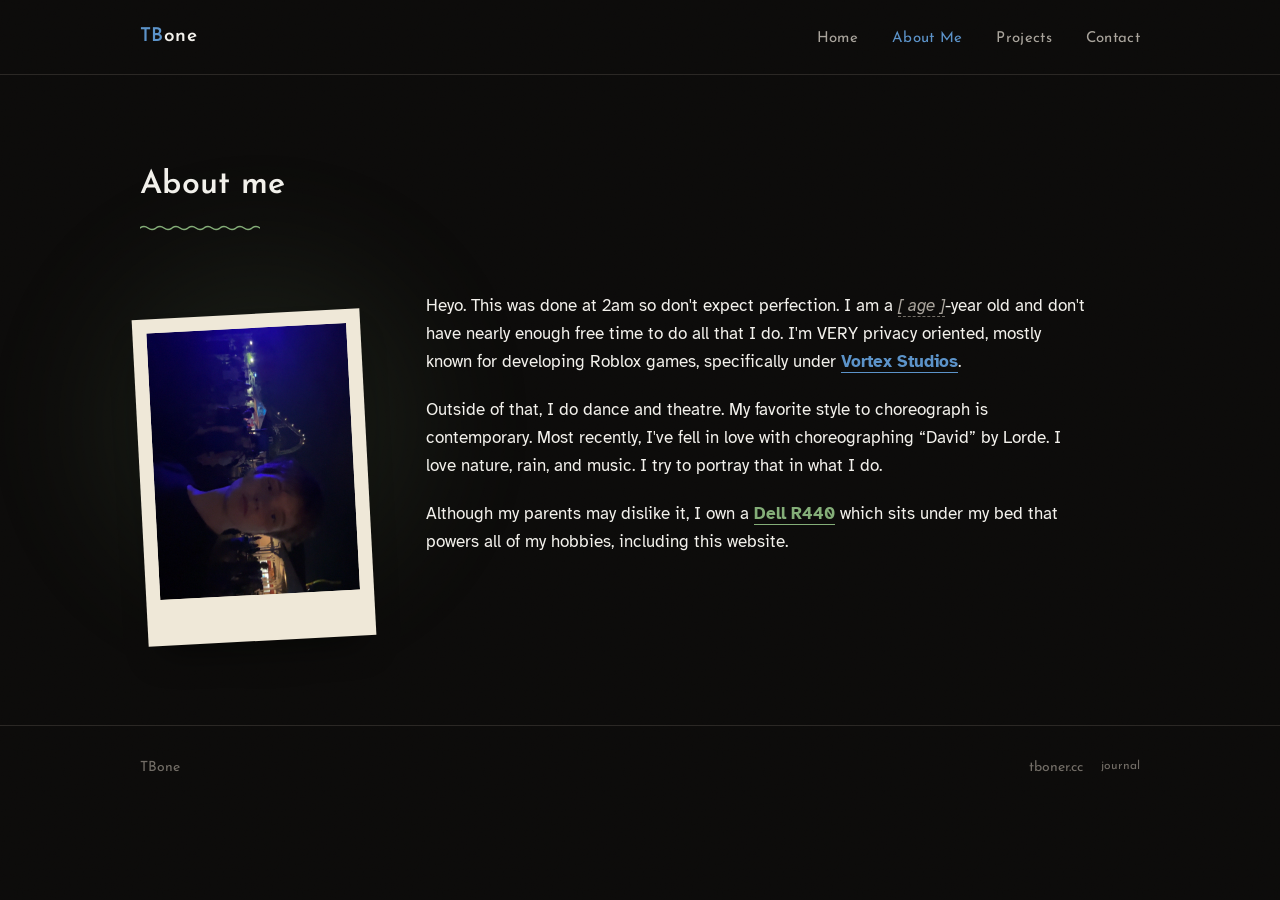
==== about-me.html @ 958e3262 "Add R440 video block, real project photos, fix filename mismatches - R440's first photo slot is now " ====
<!DOCTYPE html>
<html lang="en">
<head>
<meta charset="UTF-8">
<meta name="viewport" content="width=device-width, initial-scale=1.0">
<title>TBone</title>
<link rel="icon" type="image/svg+xml" href="media/favicon.svg">
<link rel="preconnect" href="https://fonts.googleapis.com">
<link rel="preconnect" href="https://fonts.gstatic.com" crossorigin>
<link rel="preload" as="style" href="https://fonts.googleapis.com/css2?family=Jost:wght@600;700&family=Josefin+Sans:wght@300;400;600&family=Atkinson+Hyperlegible:wght@400;700&display=optional">
<link href="https://fonts.googleapis.com/css2?family=Jost:wght@600;700&family=Josefin+Sans:wght@300;400;600&family=Atkinson+Hyperlegible:wght@400;700&display=optional" rel="stylesheet">
<link rel="stylesheet" href="css/style.css?v=9">
</head>
<body>

<header class="topbar">
  <div class="wrap">
    <a class="brand" href="index.html"><span class="tb">TB</span>one</a>
    <nav>
      <ul class="nav-links" data-nav-links>
        <li><a href="index.html">Home</a></li>
        <li><a href="about-me.html">About Me</a></li>
        <li><a href="projects.html">Projects</a></li>
        <li><a href="contact.html">Contact</a></li>
      </ul>
    </nav>
    <button class="nav-toggle" data-nav-toggle aria-label="Open menu" aria-expanded="false">
      <span></span><span></span><span></span>
    </button>
  </div>
</header>

<section>
  <div class="wrap">
    <div class="page-head">
      <h2>About me</h2>
      <span class="wave-mark"></span>
    </div>
    <div class="about-layout">
      <div class="haze" style="top:-30px; left:-40px; width:320px; height:320px; background:var(--green); opacity:.10;" aria-hidden="true"></div>
      <div class="polaroid">
        <div class="shot">
          <img src="media/profile.jpg" alt="TBone"
               onerror="this.replaceWith(Object.assign(document.createElement('span'),{className:'placeholder',textContent:'Add image: media/profile.jpg'}))">
        </div>
      </div>
      <div class="about-body">
        <p>
          Heyo. This was done at 2am so don't expect perfection. I am a
          <span class="fill">[ age ]</span>-year old and don't have nearly enough
          free time to do all that I do. I'm VERY privacy oriented, mostly known
          for developing Roblox games, specifically under
          <a class="hl-blue" href="projects/vortex-studios.html">Vortex Studios</a>.
        </p>
        <p>
          Outside of that, I do dance and theatre. My favorite style to
          choreograph is contemporary. Most recently, I've fell in love with
          choreographing &ldquo;David&rdquo; by Lorde. I love nature, rain, and
          music. I try to portray that in what I do.
        </p>
        <p>
          Although my parents may dislike it, I own a
          <a class="hl-green" href="projects/r440.html">Dell R440</a> which sits
          under my bed that powers all of my hobbies, including this website.
        </p>
      </div>
    </div>
  </div>
</section>

<footer class="site-footer">
  <div class="wrap">
    <span>TBone</span>
    <span class="footer-links">
      <a href="index.html">tboner.cc</a>
      <a href="journal.html" class="footer-secret">journal</a>
    </span>
  </div>
</footer>

<script src="js/script.js?v=9"></script>
</body>
</html>
---- css/style.css ----
/* =========================================================
   TBone portfolio
   Warm dark theme: Josefin Sans + Jost for display, Atkinson
   Hyperlegible for body copy, soft haze accents, polaroid-style
   photo treatment, hand-drawn wave marks instead of hairlines.
   ========================================================= */

:root {
  --bg: #0c0b0a;
  --bg-raised: #171512;
  --line: #2b2825;
  --ink: #f3f1ec;
  --ink-soft: #a9a49c;
  --ink-dim: #726d66;
  --blue: #5c93c9;
  --blue-deep: #325576;
  --green: #84ae78;
  --amber: #c99a5b;
  --cream: #efe8d8;
  --cream-ink: #4a4436;
  --display: 'Josefin Sans', 'Futura', 'Century Gothic', sans-serif;
  --wide: 'Jost', 'Futura', 'Century Gothic', sans-serif;
  --body: 'Atkinson Hyperlegible', system-ui, sans-serif;
  --max: 1080px;
}

* { box-sizing: border-box; }

html { scroll-behavior: smooth; }

/* Native cross-document page transitions (Chrome/Edge; other browsers just
   navigate instantly, no fallback code needed). A plain crossfade, kept
   short so it reads as responsive rather than a "loading" moment. */
@view-transition {
  navigation: auto;
}

::view-transition-old(root),
::view-transition-new(root) {
  animation-duration: 0.32s;
  animation-timing-function: ease;
}

@media (prefers-reduced-motion: reduce) {
  html { scroll-behavior: auto; }
  * { animation-duration: 0.01ms !important; transition-duration: 0.01ms !important; }
  ::view-transition-group(*),
  ::view-transition-old(*),
  ::view-transition-new(*) {
    animation: none !important;
  }
}

body {
  margin: 0;
  background: var(--bg);
  color: var(--ink);
  font-family: var(--body);
  font-size: 17px;
  line-height: 1.65;
  position: relative;
  -webkit-font-smoothing: antialiased;
}

body::before {
  content: '';
  position: fixed;
  inset: 0;
  z-index: 5;
  pointer-events: none;
  opacity: 0.05;
  mix-blend-mode: overlay;
  background-image: url("data:image/svg+xml;utf8,<svg xmlns='http://www.w3.org/2000/svg' width='140' height='140'><filter id='n'><feTurbulence type='fractalNoise' baseFrequency='0.85' numOctaves='2' stitchTiles='stitch'/></filter><rect width='100%25' height='100%25' filter='url(%23n)'/></svg>");
}

a { color: inherit; text-decoration: none; }
img { max-width: 100%; display: block; }
h1, h2, h3 { font-family: var(--display); margin: 0; }

.wrap {
  max-width: var(--max);
  margin: 0 auto;
  padding: 0 40px;
  position: relative;
}

a:focus-visible, button:focus-visible, input:focus-visible, textarea:focus-visible {
  outline: 2px solid var(--blue);
  outline-offset: 3px;
}

/* -------------------- soft haze accents -------------------- */

.haze {
  position: absolute;
  border-radius: 50%;
  filter: blur(70px);
  pointer-events: none;
  z-index: 0;
}

/* -------------------- hand-drawn wave mark -------------------- */

.wave-mark {
  display: inline-block;
  height: 7px;
  width: 120px;
  margin-top: 8px;
  background-image: url("data:image/svg+xml,%3Csvg xmlns='http://www.w3.org/2000/svg' width='16' height='7'%3E%3Cpath d='M0 4 Q4 1 8 4 T16 4' fill='none' stroke='%2384ae78' stroke-width='1.5' stroke-linecap='round'/%3E%3C/svg%3E");
  background-repeat: repeat-x;
  background-size: 16px 7px;
}
.wave-mark.amber {
  background-image: url("data:image/svg+xml,%3Csvg xmlns='http://www.w3.org/2000/svg' width='16' height='7'%3E%3Cpath d='M0 4 Q4 1 8 4 T16 4' fill='none' stroke='%23c99a5b' stroke-width='1.5' stroke-linecap='round'/%3E%3C/svg%3E");
}

/* -------------------- top bar -------------------- */

.topbar {
  border-bottom: 1px solid var(--line);
  position: relative;
  z-index: 6;
}

.topbar .wrap {
  height: 74px;
  display: flex;
  align-items: center;
  justify-content: space-between;
}

.brand {
  font-family: var(--display);
  font-weight: 600;
  font-size: 19px;
  letter-spacing: 0.02em;
}

.brand .tb { color: var(--blue); }

.nav-links {
  display: flex;
  gap: 34px;
  list-style: none;
  margin: 0;
  padding: 0;
}

.nav-links a {
  font-family: var(--display);
  font-weight: 400;
  font-size: 15px;
  letter-spacing: 0.02em;
  color: var(--ink-soft);
  transition: color 0.15s ease;
}

.nav-links a:hover { color: var(--ink); }
.nav-links a.active { color: var(--blue); }

.nav-toggle {
  display: none;
  position: relative;
  width: 38px;
  height: 38px;
  background: none;
  border: 1px solid var(--line);
  cursor: pointer;
  padding: 0;
}

.nav-toggle span {
  position: absolute;
  left: 9px;
  right: 9px;
  height: 1px;
  background: var(--ink);
}
.nav-toggle span:nth-child(1) { top: 13px; }
.nav-toggle span:nth-child(2) { top: 18px; }
.nav-toggle span:nth-child(3) { top: 23px; }

/* -------------------- homepage hero -------------------- */

.hero {
  min-height: calc(100dvh - 75px);
  display: flex;
  flex-direction: column;
  position: relative;
  z-index: 6;
  overflow: hidden;
}

.hero-main {
  flex: 1;
  display: flex;
  align-items: center;
  position: relative;
  z-index: 1;
}

.hero-main .wrap { padding: 40px 40px 0; }

.hero-title { line-height: 1.02; }

.hero-title .im {
  display: block;
  color: var(--ink-soft);
  font-family: var(--display);
  font-weight: 300;
  font-size: clamp(24px, 3.2vw, 34px);
  letter-spacing: 0.02em;
  margin-bottom: 4px;
}

.hero-title .name {
  display: block;
  font-family: var(--wide);
  color: var(--blue);
  font-weight: 700;
  font-size: clamp(56px, 9vw, 104px);
  letter-spacing: 0.005em;
}

.type-line {
  font-family: var(--display);
  font-weight: 400;
  font-size: clamp(17px, 1.8vw, 21px);
  letter-spacing: 0.02em;
  color: var(--ink-soft);
  margin-top: 26px;
  min-height: 1.4em;
}

.type-line .cursor {
  display: inline-block;
  width: 2px;
  height: 0.9em;
  vertical-align: -2px;
  background: var(--green);
  margin-left: 4px;
  animation: blink 1s step-end infinite;
}

@keyframes blink { 50% { opacity: 0; } }

.scroll-cue {
  display: flex;
  align-items: center;
  gap: 10px;
  padding: 28px 40px 34px;
  color: var(--ink-dim);
  font-family: var(--display);
  font-size: 13px;
  letter-spacing: 0.1em;
  text-transform: uppercase;
  position: relative;
  z-index: 1;
}

.scroll-cue svg { animation: nudge 1.6s ease-in-out infinite; }
@keyframes nudge { 0%, 100% { transform: translateY(0); } 50% { transform: translateY(5px); } }

.home-footer {
  border-top: 1px solid var(--line);
  position: relative;
  z-index: 6;
}

.home-footer .wrap {
  padding: 30px 40px;
  display: flex;
  justify-content: space-between;
  align-items: center;
  font-family: var(--display);
  font-size: 14px;
  color: var(--ink-dim);
}

.home-footer a:hover { color: var(--blue); }

.footer-links { display: flex; align-items: center; gap: 18px; }
.footer-secret { color: var(--ink-dim); font-size: 12px; }
.footer-secret:hover { color: var(--blue); }

/* -------------------- section shell -------------------- */

section {
  padding: 84px 0;
  position: relative;
  z-index: 6;
}

.page-head { margin-bottom: 52px; position: relative; }
.page-head h2 { font-size: 32px; font-weight: 600; letter-spacing: 0.01em; }
.page-head p { color: var(--ink-soft); max-width: 58ch; margin: 18px 0 0; }

/* -------------------- homepage summary sections -------------------- */

.home-eyebrow {
  font-family: var(--display);
  font-size: 13px;
  letter-spacing: 0.1em;
  text-transform: uppercase;
  color: var(--ink-dim);
  margin: 0 0 22px;
}

.see-more {
  display: inline-block;
  margin-top: 22px;
  font-family: var(--display);
  font-size: 14px;
  color: var(--blue);
  border-bottom: 1px solid var(--blue-deep);
  transition: color 0.15s ease, border-color 0.15s ease;
}
.see-more:hover { color: var(--ink); border-color: var(--ink-dim); }

.reveal {
  opacity: 0;
  transform: translateY(18px);
  transition: opacity 0.6s ease, transform 0.6s ease;
}
.reveal.in { opacity: 1; transform: none; }
@media (prefers-reduced-motion: reduce) {
  .reveal { opacity: 1; transform: none; transition: none; }
}

/* -------------------- about page -------------------- */

.about-layout {
  display: grid;
  grid-template-columns: 230px 1fr;
  gap: 56px;
  align-items: start;
  position: relative;
}
.about-layout > *:not(.haze) { position: relative; z-index: 1; }

.polaroid {
  background: var(--cream);
  padding: 14px 14px 46px;
  width: fit-content;
  transform: rotate(-3deg);
  box-shadow: 0 20px 34px -16px rgba(0, 0, 0, 0.6);
  margin-top: 22px;
}

.polaroid .shot {
  width: 200px;
  aspect-ratio: 3 / 4;
  background: var(--bg-raised);
  overflow: hidden;
  display: flex;
  align-items: center;
  justify-content: center;
}
.polaroid .shot img { width: 100%; height: 100%; object-fit: cover; }
.polaroid .shot .placeholder {
  font-family: var(--body);
  font-size: 11px;
  color: var(--ink-dim);
  text-align: center;
  padding: 12px;
  line-height: 1.6;
}

.polaroid .cap {
  display: block;
  margin-top: 12px;
  font-family: var(--body);
  font-style: italic;
  font-size: 12px;
  color: var(--cream-ink);
  text-align: center;
  line-height: 1.5;
}

.about-body p { max-width: 60ch; color: var(--ink); font-size: 17px; margin: 0 0 20px; }
.about-body .hl-blue { color: var(--blue); font-weight: 700; }
.about-body .hl-green { color: var(--green); font-weight: 700; }
.about-body a.hl-blue,
.about-body a.hl-green { border-bottom: 1px solid currentColor; }
.about-body a.hl-blue:hover,
.about-body a.hl-green:hover { color: var(--ink); border-color: var(--ink-dim); }

.fill {
  color: var(--ink-soft);
  border-bottom: 1px dashed var(--ink-dim);
  font-style: italic;
}

/* -------------------- projects: scrapbook grid -------------------- */

.project-board {
  display: flex;
  flex-wrap: wrap;
  gap: 40px 36px;
  position: relative;
}
.project-board > *:not(.haze) { position: relative; z-index: 1; }

.project-card { width: 260px; }

.project-card .polaroid {
  margin-top: 0;
  margin-bottom: 22px;
  width: 100%;
}
.project-card:nth-child(3n+1) .polaroid { transform: rotate(-2deg); }
.project-card:nth-child(3n+2) .polaroid { transform: rotate(1.2deg); }
.project-card:nth-child(3n+3) .polaroid { transform: rotate(-0.8deg); }

.project-card .polaroid .shot { width: 100%; }

.project-card h3 {
  font-family: var(--display);
  font-weight: 600;
  font-size: 19px;
  transition: color 0.15s ease;
}
.project-card:hover h3 { color: var(--blue); }

.project-card .role {
  font-size: 14px;
  color: var(--ink-soft);
  margin: 4px 0 0;
}
.project-card .meta {
  font-family: var(--body);
  font-style: italic;
  font-size: 12.5px;
  color: var(--ink-dim);
  margin-top: 6px;
}

.project-card > a { display: block; }
.project-card .cap-title { margin-top: 14px; }

/* -------------------- project detail page -------------------- */

.project-hero { position: relative; }
.project-hero > .haze { z-index: 0; }
.project-hero .wrap > *:not(.haze) { position: relative; z-index: 1; }

.back-link {
  font-family: var(--display);
  font-size: 14px;
  color: var(--ink-soft);
  transition: color 0.15s ease;
}
.back-link:hover { color: var(--blue); }

/* -------------------- press article (project pages) -------------------- */
/* A small, repeatable system: a header, then any number of .press-block
   units separated by a small wave mark. Each block is media + text, media
   on either side, or dropped entirely for a text-only block. See README
   for the copy-paste template. */

.press-head { margin-top: 28px; }
.press-head h1 {
  font-weight: 600;
  font-size: clamp(30px, 4vw, 44px);
}
.press-meta {
  font-family: var(--body);
  font-style: italic;
  color: var(--ink-soft);
  font-size: 15px;
  margin: 10px 0 0;
  text-align: left;
}

.wave-mark.small { width: 70px; margin: 44px 0; }

.press-block {
  display: grid;
  grid-template-columns: 300px 1fr;
  gap: 48px;
  align-items: start;
}
.press-block.media-right { grid-template-columns: 1fr 300px; }
.press-block.media-right .press-media { order: 2; }
.press-block.no-media { grid-template-columns: 1fr; max-width: 66ch; }

.press-media .polaroid { margin-top: 0; }
.press-media .polaroid .shot { width: 100%; aspect-ratio: 4 / 5; }

.press-media video,
.press-media iframe {
  width: 100%;
  aspect-ratio: 16 / 9;
  border: none;
  display: block;
}

.press-text p { color: var(--ink); max-width: 62ch; }
.press-text p + p { margin-top: 18px; }
.press-text a {
  color: var(--blue);
  border-bottom: 1px solid var(--blue-deep);
  transition: color 0.15s ease, border-color 0.15s ease;
}
.press-text a:hover { color: var(--ink); border-color: var(--ink-dim); }

/* Cropped photo with a strip of tape across the top, like it was stuck
   straight into a scrapbook rather than framed. */
.tape-photo { position: relative; width: 100%; margin-top: 16px; }
.tape-photo img,
.tape-photo video,
.tape-photo .placeholder-img {
  width: 100%;
  aspect-ratio: 4 / 5;
  object-fit: cover;
  display: flex;
  align-items: center;
  justify-content: center;
  transform: rotate(-1.5deg);
  box-shadow: 0 20px 30px -16px rgba(0, 0, 0, 0.6);
}
.tape-photo video { background: var(--bg-raised); }

.video-toggle {
  position: absolute;
  bottom: 14px;
  right: 14px;
  background: rgba(12, 11, 10, 0.7);
  border: 1px solid rgba(243, 241, 236, 0.4);
  color: var(--ink);
  font-family: var(--display);
  font-size: 11px;
  letter-spacing: 0.04em;
  padding: 5px 12px;
  cursor: pointer;
  transition: border-color 0.15s ease, background 0.15s ease;
}
.video-toggle:hover { border-color: var(--ink); background: rgba(12, 11, 10, 0.85); }
.tape-photo .placeholder-img {
  background: var(--bg-raised);
  font-family: var(--body);
  font-size: 11px;
  color: var(--ink-dim);
  text-align: center;
  padding: 16px;
  line-height: 1.6;
}
.tape-photo .tape {
  position: absolute;
  top: -12px;
  left: 50%;
  width: 74px;
  height: 26px;
  background: rgba(239, 232, 216, 0.55);
  box-shadow: 0 1px 3px rgba(0, 0, 0, 0.35);
  transform: translateX(-50%) rotate(-3deg);
}

/* -------------------- contact page -------------------- */

.contact-grid {
  display: grid;
  grid-template-columns: 1fr 1fr;
  gap: 64px;
  position: relative;
}
.contact-grid > *:not(.haze) { position: relative; z-index: 1; }

.contact-intro { color: var(--ink-soft); max-width: 46ch; }

.contact-list {
  list-style: none;
  margin: 28px 0 0;
  padding: 0;
}
.contact-list li {
  padding: 16px 0;
  border-top: 1px solid var(--line);
  display: flex;
  justify-content: space-between;
  align-items: center;
}
.contact-list li:last-child { border-bottom: 1px solid var(--line); }
.contact-list .k {
  font-family: var(--display);
  color: var(--ink-soft);
  font-size: 14px;
}
.contact-list .v {
  font-size: 15px;
  display: flex;
  align-items: center;
  gap: 12px;
}

.copy-btn {
  background: none;
  border: 1px solid var(--line);
  color: var(--ink-dim);
  font-family: var(--display);
  font-size: 11px;
  letter-spacing: 0.03em;
  padding: 4px 10px;
  cursor: pointer;
  transition: border-color 0.15s ease, color 0.15s ease;
}
.copy-btn:hover { border-color: var(--blue); color: var(--blue); }
.copy-btn.copied { border-color: var(--green); color: var(--green); }

form.contact-form { display: grid; gap: 26px; }

.contact-form label {
  display: block;
  font-family: var(--display);
  font-size: 13px;
  letter-spacing: 0.02em;
  color: var(--ink-dim);
  margin-bottom: 8px;
}

.contact-form input, .contact-form textarea {
  width: 100%;
  background: transparent;
  border: none;
  border-bottom: 1px solid var(--line);
  color: var(--ink);
  padding: 8px 2px 12px;
  font-family: var(--body);
  font-size: 15px;
}
.contact-form textarea { min-height: 110px; resize: vertical; }
.contact-form input:focus, .contact-form textarea:focus {
  outline: none;
  border-bottom-color: var(--blue);
}

.btn {
  display: inline-flex;
  align-items: center;
  gap: 8px;
  background: none;
  border: 1px solid var(--line);
  color: var(--ink);
  font-family: var(--display);
  font-size: 14px;
  letter-spacing: 0.03em;
  padding: 14px 26px;
  cursor: pointer;
  transition: border-color 0.15s ease, color 0.15s ease;
  width: fit-content;
}
.btn:hover { border-color: var(--blue); color: var(--blue); }
.btn:disabled { opacity: 0.5; cursor: default; }
.btn:disabled:hover { border-color: var(--line); color: var(--ink); }

.hp-field {
  position: absolute;
  width: 1px;
  height: 1px;
  overflow: hidden;
  clip: rect(0 0 0 0);
  white-space: nowrap;
}

.form-status {
  font-family: var(--display);
  font-size: 14px;
  margin: 0;
  min-height: 1.4em;
}
.form-status.success { color: var(--green); }
.form-status.error { color: var(--amber); }

/* -------------------- inner-page footer -------------------- */

footer.site-footer {
  border-top: 1px solid var(--line);
  padding: 30px 0;
  position: relative;
  z-index: 6;
}
footer.site-footer .wrap {
  display: flex;
  justify-content: space-between;
  align-items: center;
  font-family: var(--display);
  font-size: 14px;
  color: var(--ink-dim);
}
footer.site-footer a:hover { color: var(--blue); }

/* -------------------- responsive -------------------- */

@media (max-width: 860px) {
  .about-layout { grid-template-columns: 1fr; }
  .polaroid { margin-top: 0; }
  .contact-grid { grid-template-columns: 1fr; }
  .press-block,
  .press-block.media-right {
    grid-template-columns: 1fr;
    max-width: 66ch;
  }
  .press-block.media-right .press-media { order: 0; }
  .press-media { max-width: 260px; }
}

@media (max-width: 620px) {
  .nav-links {
    position: absolute;
    top: 74px;
    left: 0;
    right: 0;
    background: var(--bg);
    border-bottom: 1px solid var(--line);
    flex-direction: column;
    gap: 0;
    padding: 8px 40px 16px;
    display: none;
    z-index: 10;
  }
  .nav-links.open { display: flex; }
  .nav-links a { padding: 14px 0; border-bottom: 1px solid var(--line); }
  .nav-toggle { display: block; }
  .project-card { width: 100%; }
  .project-board { flex-direction: column; }
}
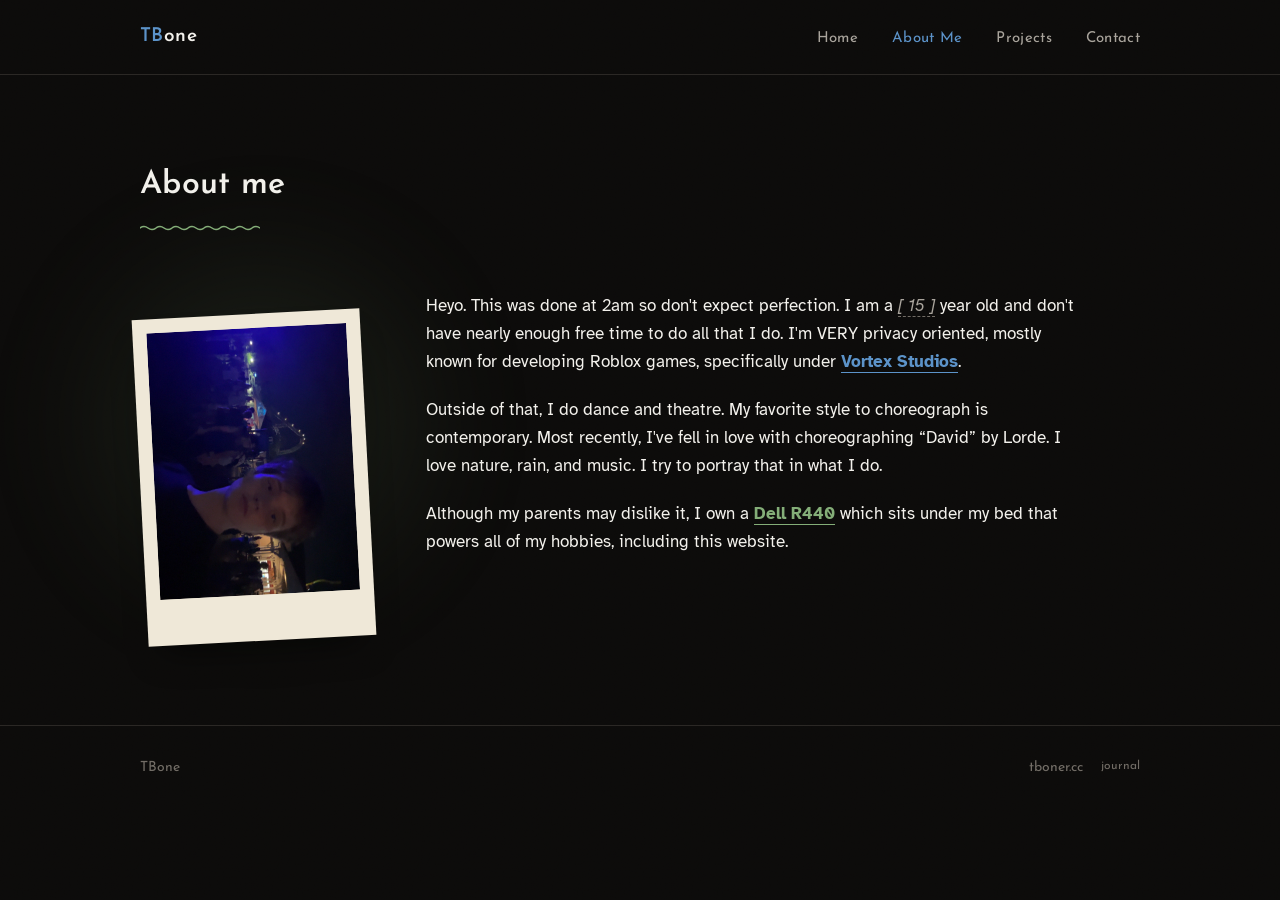
==== commit 50fe9a62: "Update about-me.html" ====
--- a/about-me.html
+++ b/about-me.html
@@ -9,7 +9,7 @@
 <link rel="preconnect" href="https://fonts.gstatic.com" crossorigin>
 <link rel="preload" as="style" href="https://fonts.googleapis.com/css2?family=Jost:wght@600;700&family=Josefin+Sans:wght@300;400;600&family=Atkinson+Hyperlegible:wght@400;700&display=optional">
 <link href="https://fonts.googleapis.com/css2?family=Jost:wght@600;700&family=Josefin+Sans:wght@300;400;600&family=Atkinson+Hyperlegible:wght@400;700&display=optional" rel="stylesheet">
-<link rel="stylesheet" href="css/style.css?v=9">
+<link rel="stylesheet" href="css/style.css?v=10">
 </head>
 <body>
 
@@ -47,7 +47,7 @@
       <div class="about-body">
         <p>
           Heyo. This was done at 2am so don't expect perfection. I am a
-          <span class="fill">[ age ]</span>-year old and don't have nearly enough
+          <span class="fill">[ 15 ]</span> year old and don't have nearly enough
           free time to do all that I do. I'm VERY privacy oriented, mostly known
           for developing Roblox games, specifically under
           <a class="hl-blue" href="projects/vortex-studios.html">Vortex Studios</a>.
@@ -78,6 +78,6 @@
   </div>
 </footer>
 
-<script src="js/script.js?v=9"></script>
+<script src="js/script.js?v=10"></script>
 </body>
 </html>
--- a/css/style.css
+++ b/css/style.css
@@ -401,6 +401,13 @@
 }
 .project-board > *:not(.haze) { position: relative; z-index: 1; }
 
+.more-soon {
+  font-family: var(--body);
+  color: var(--ink-dim);
+  font-size: 14px;
+  margin: 40px 0 0;
+}
+
 .project-card { width: 260px; }
 
 .project-card .polaroid {
@@ -536,6 +543,16 @@
   transition: border-color 0.15s ease, background 0.15s ease;
 }
 .video-toggle:hover { border-color: var(--ink); background: rgba(12, 11, 10, 0.85); }
+
+.video-volume {
+  position: absolute;
+  bottom: 20px;
+  left: 14px;
+  width: 64px;
+  height: 14px;
+  accent-color: var(--blue);
+  cursor: pointer;
+}
 .tape-photo .placeholder-img {
   background: var(--bg-raised);
   font-family: var(--body);
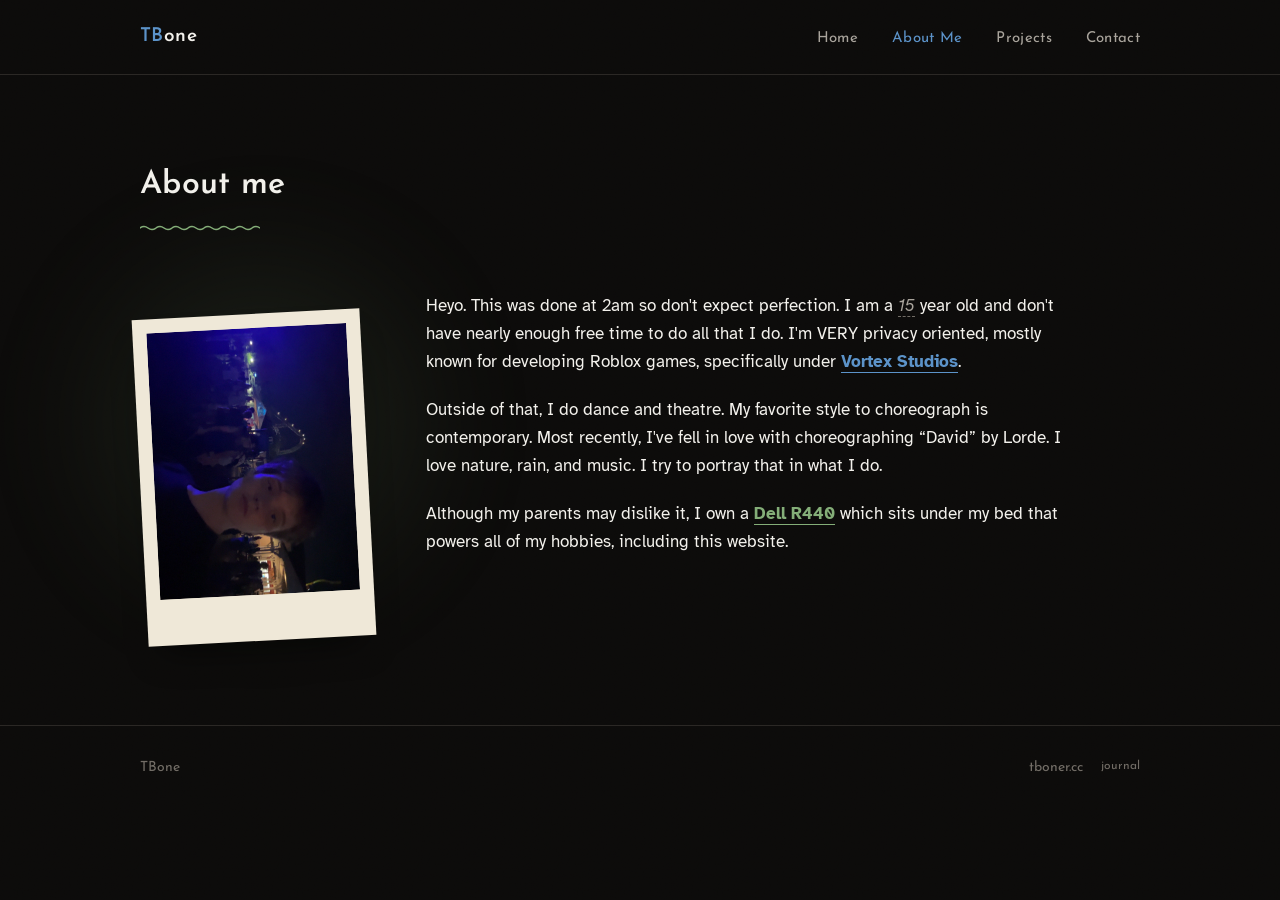
==== commit 3b44b15a: "Update about-me.html" ====
--- a/about-me.html
+++ b/about-me.html
@@ -47,7 +47,7 @@
       <div class="about-body">
         <p>
           Heyo. This was done at 2am so don't expect perfection. I am a
-          <span class="fill">[ 15 ]</span> year old and don't have nearly enough
+          <span class="fill">15</span> year old and don't have nearly enough
           free time to do all that I do. I'm VERY privacy oriented, mostly known
           for developing Roblox games, specifically under
           <a class="hl-blue" href="projects/vortex-studios.html">Vortex Studios</a>.
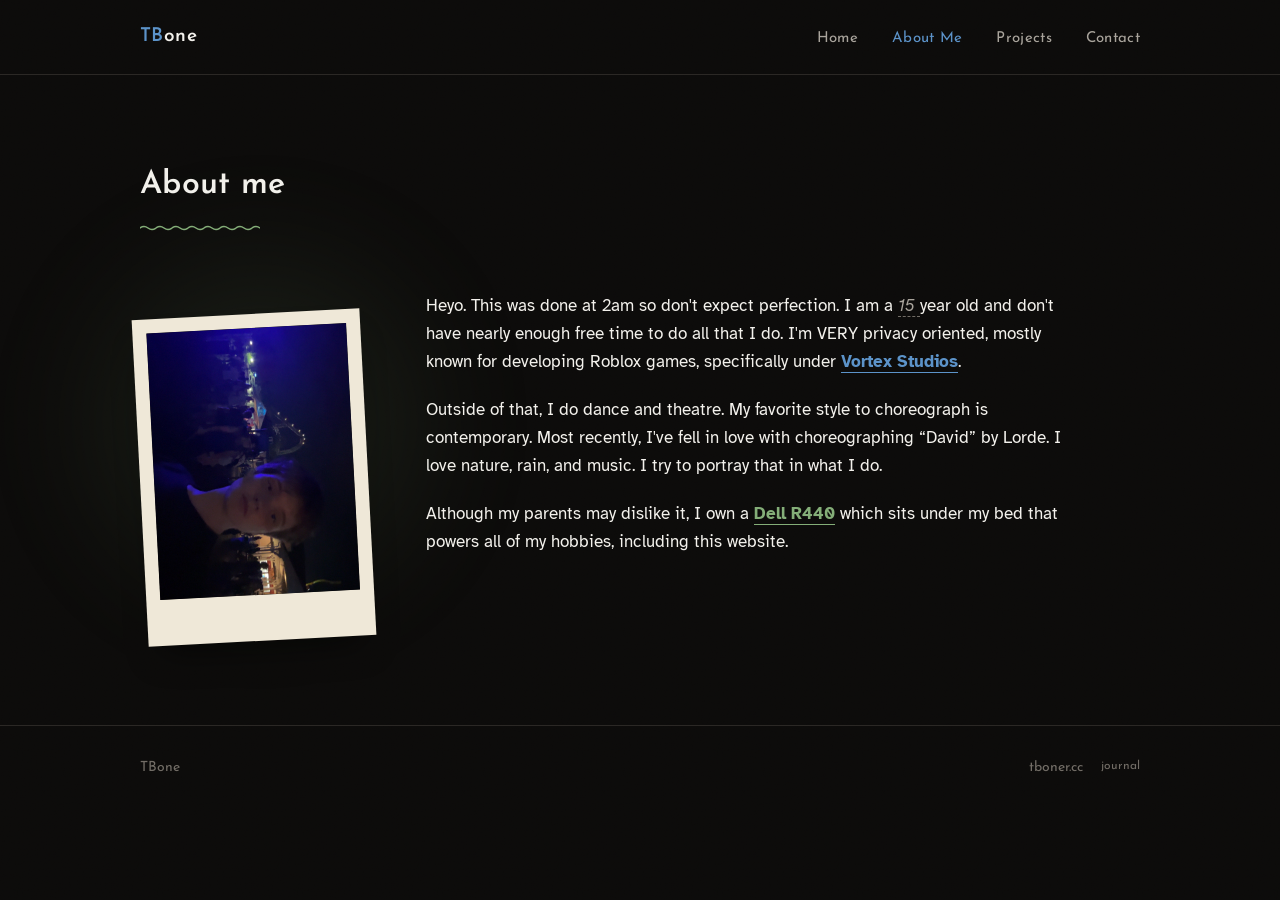
==== commit 211ecce4: "final" ====
--- a/about-me.html
+++ b/about-me.html
@@ -47,7 +47,7 @@
       <div class="about-body">
         <p>
           Heyo. This was done at 2am so don't expect perfection. I am a
-          <span class="fill">15</span> year old and don't have nearly enough
+          <span class="fill">15 </span> year old and don't have nearly enough
           free time to do all that I do. I'm VERY privacy oriented, mostly known
           for developing Roblox games, specifically under
           <a class="hl-blue" href="projects/vortex-studios.html">Vortex Studios</a>.
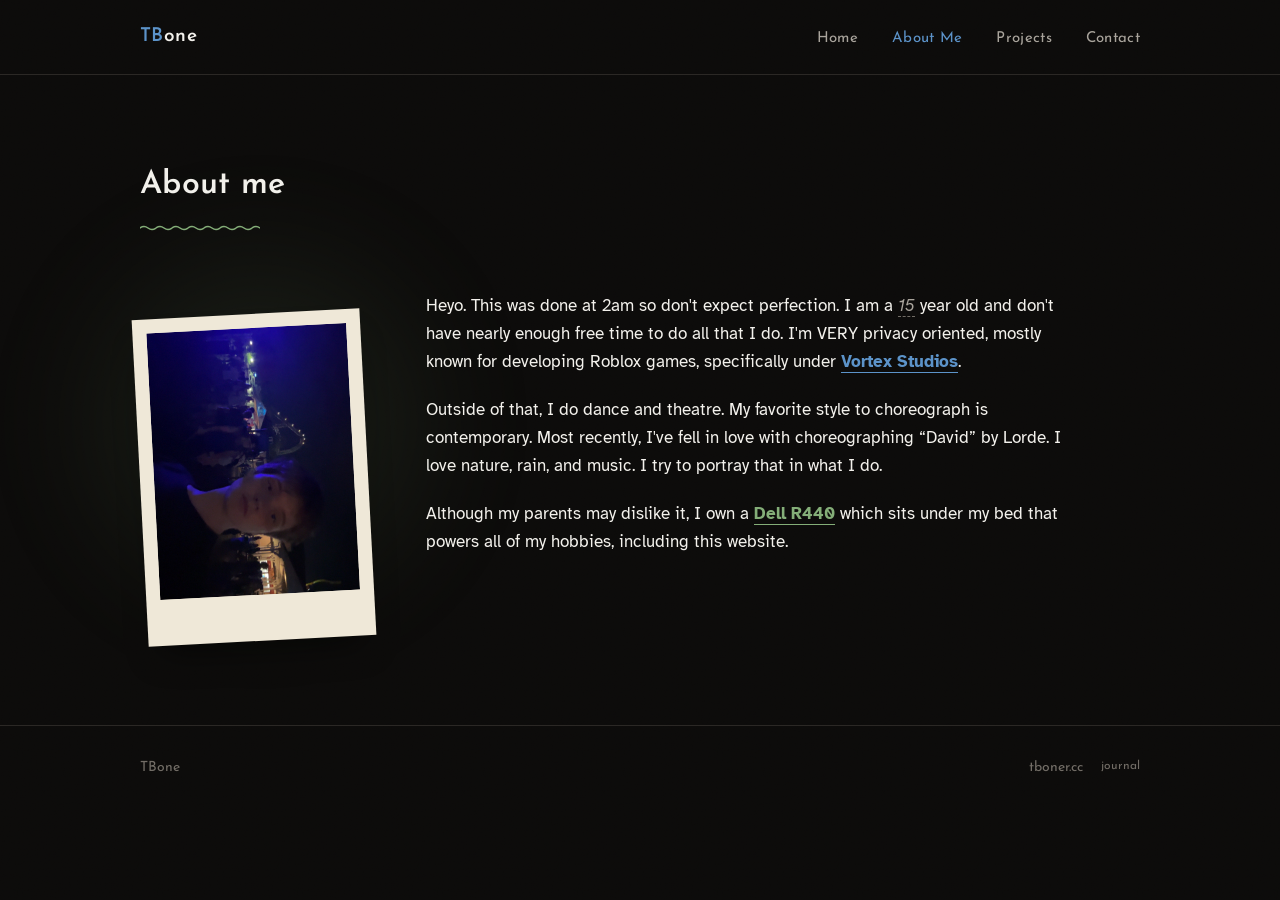
==== commit ea887f87: "final FINAL" ====
--- a/about-me.html
+++ b/about-me.html
@@ -47,7 +47,7 @@
       <div class="about-body">
         <p>
           Heyo. This was done at 2am so don't expect perfection. I am a
-          <span class="fill">15 </span> year old and don't have nearly enough
+          <span class="fill">15</span>  year old and don't have nearly enough
           free time to do all that I do. I'm VERY privacy oriented, mostly known
           for developing Roblox games, specifically under
           <a class="hl-blue" href="projects/vortex-studios.html">Vortex Studios</a>.
